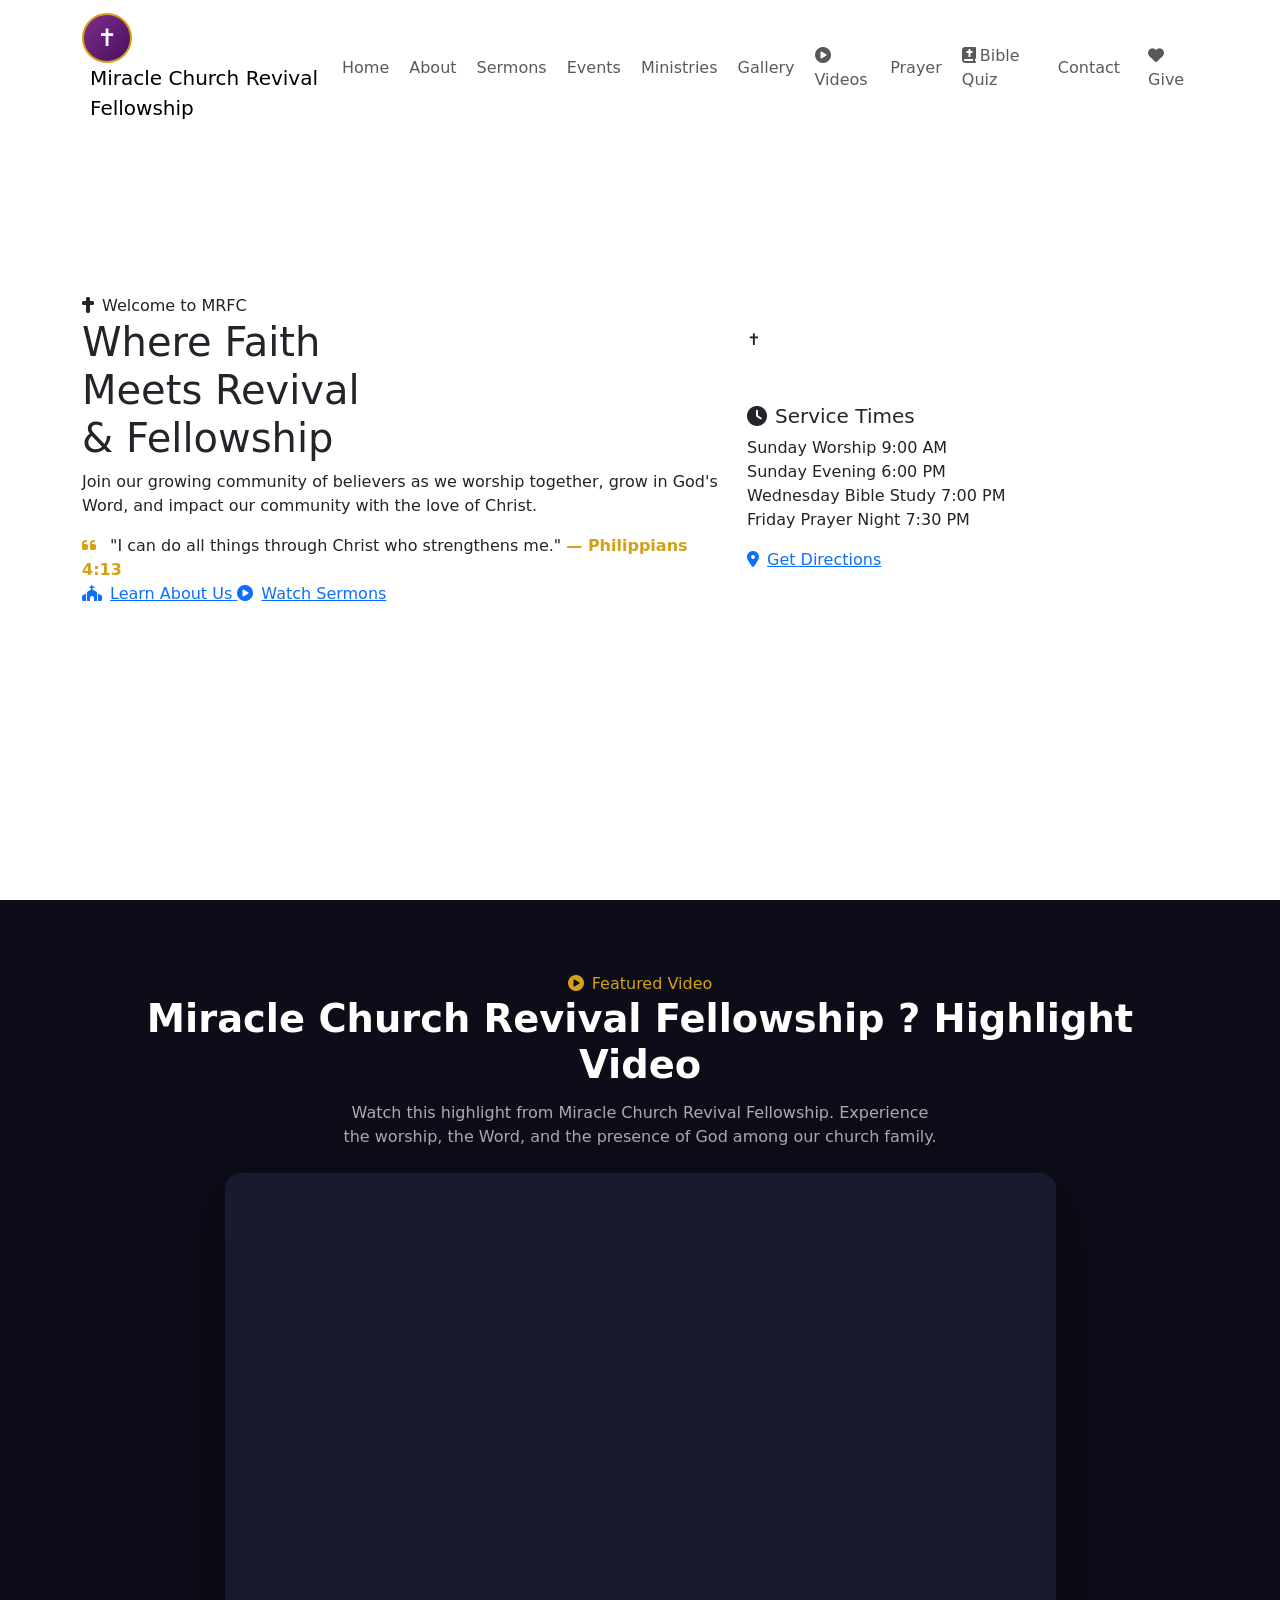
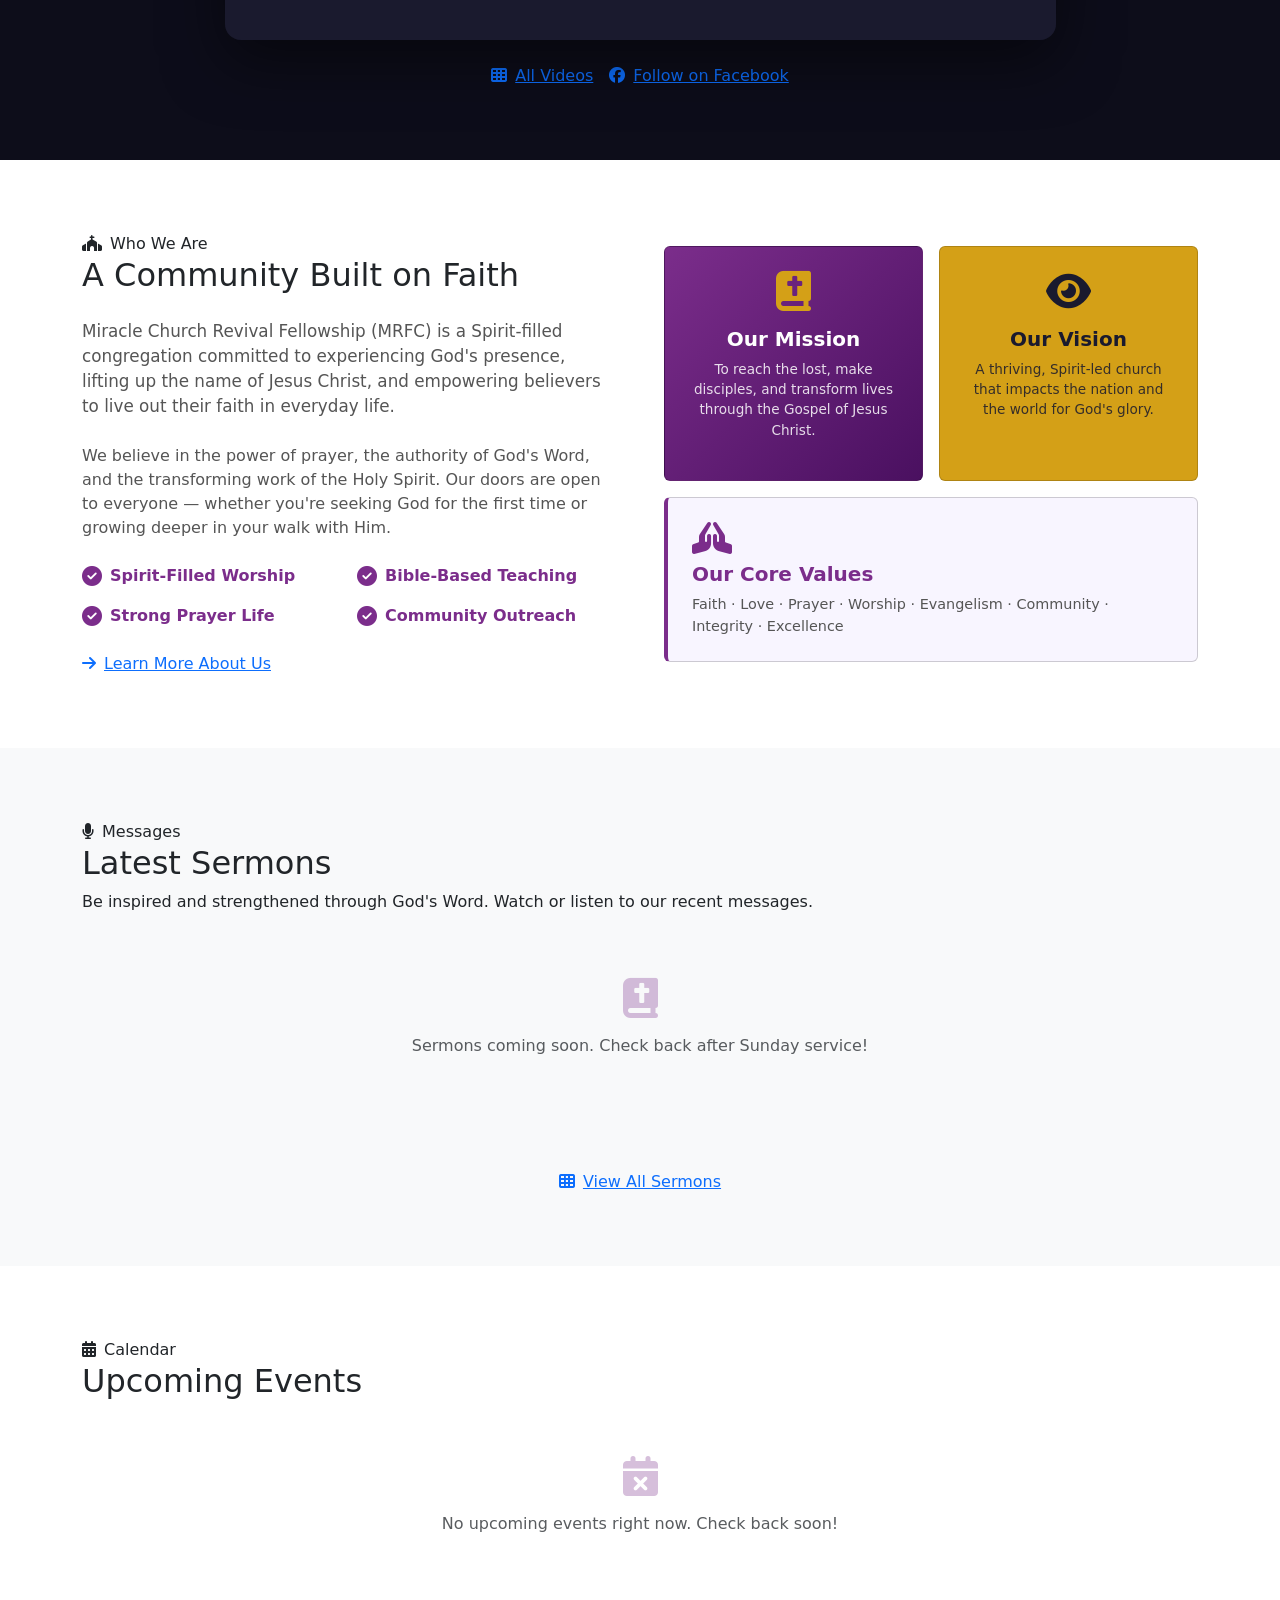
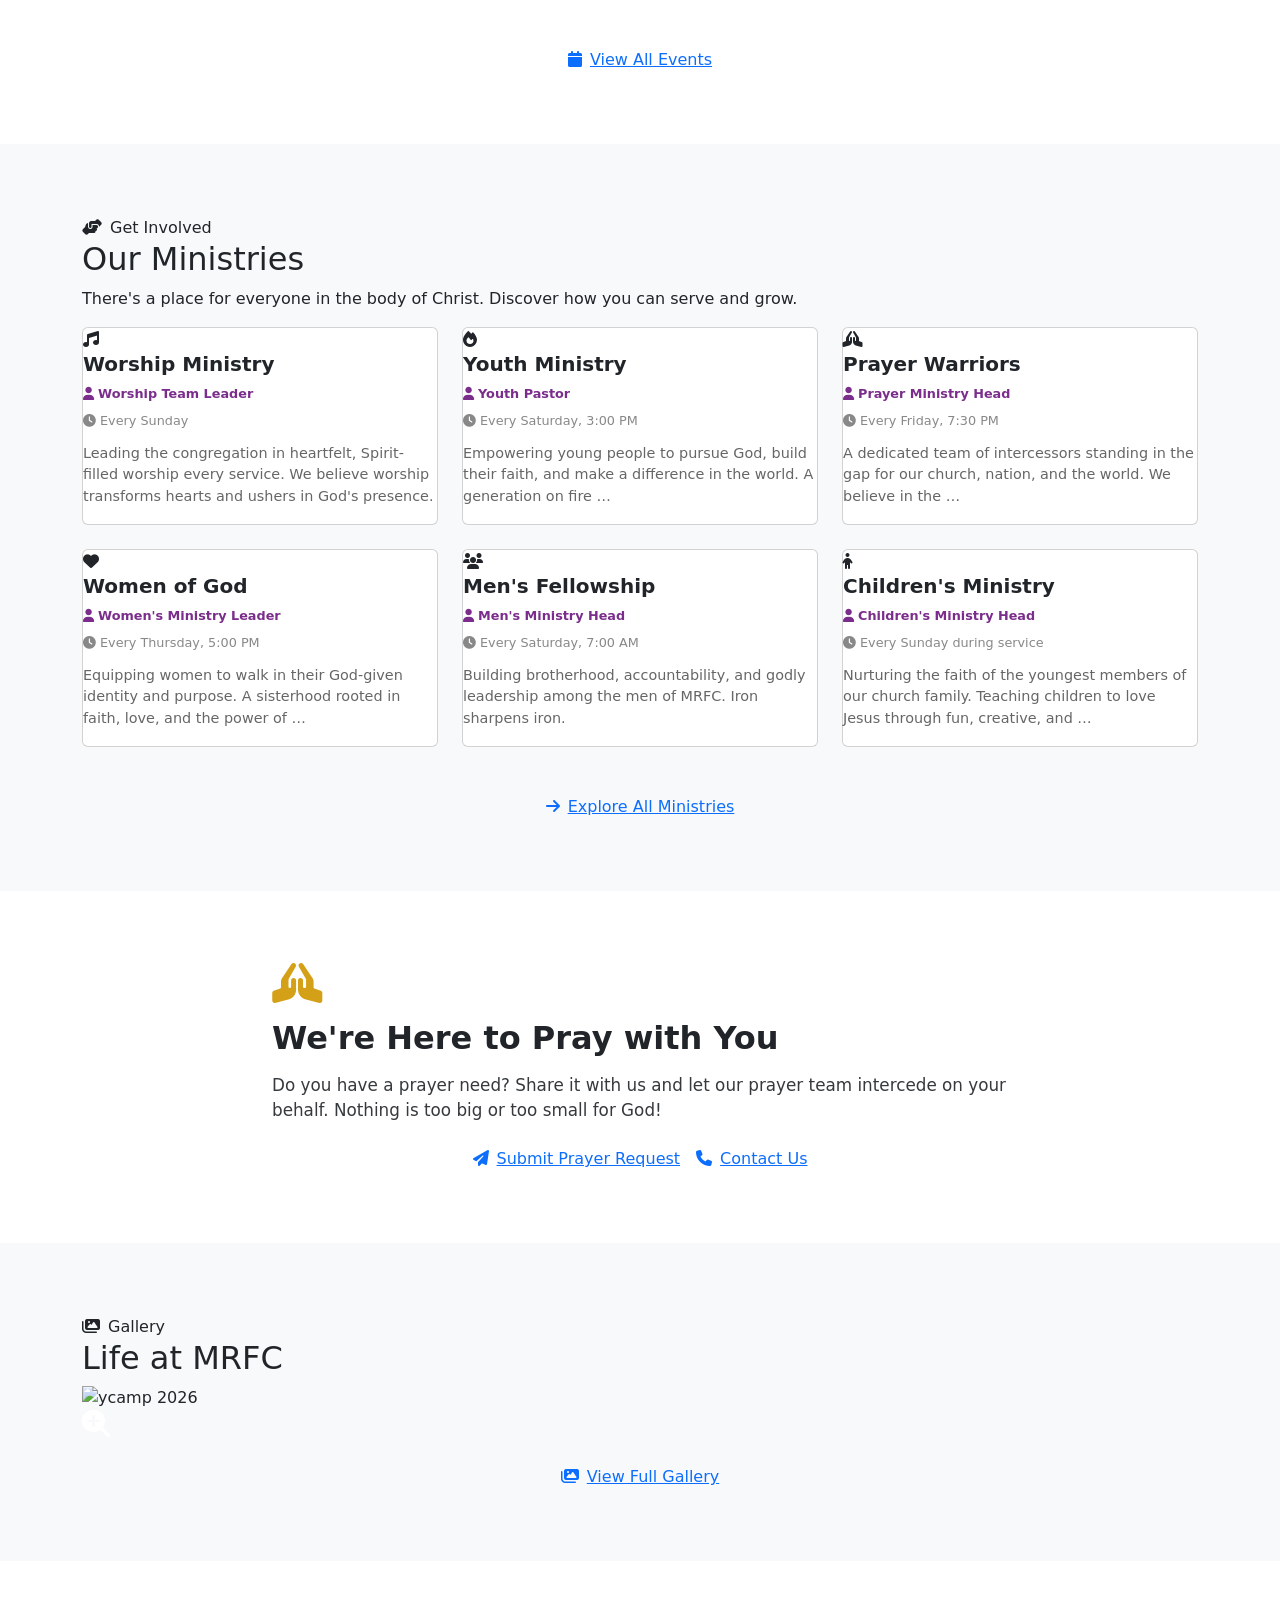
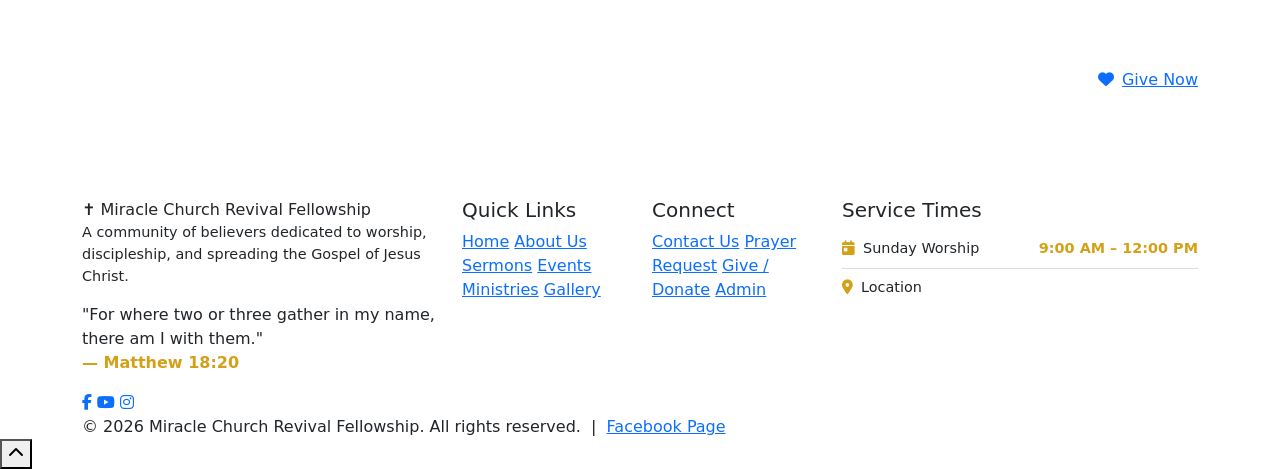
==== index.html @ a83b9168 "Add files via upload" ====
<!DOCTYPE html>
<html lang="en">
<head>
  <meta charset="UTF-8">
  <meta name="viewport" content="width=device-width, initial-scale=1.0">
  <meta name="description" content="Miracle Church Revival Fellowship - A place of worship, community, and spiritual growth. Join us every Sunday!">
  <meta property="og:title" content="Miracle Church Revival Fellowship">
  <meta property="og:description" content="A place of worship, community, and spiritual growth.">
  <meta property="og:type" content="website">
  <title>Home | Miracle Church Revival Fellowship</title>

  <!-- Bootstrap 5 -->
  <link href="https://cdn.jsdelivr.net/npm/bootstrap@5.3.2/dist/css/bootstrap.min.css" rel="stylesheet">
  <!-- Font Awesome -->
  <link href="https://cdnjs.cloudflare.com/ajax/libs/font-awesome/6.5.0/css/all.min.css" rel="stylesheet">
  <!-- Google Fonts -->
  <link href="https://fonts.googleapis.com/css2?family=Playfair+Display:wght@700;800&family=Inter:wght@400;500;600;700;800&display=swap" rel="stylesheet">
  <!-- Custom CSS -->
  <link rel="stylesheet" href="static/css/style.css">
  
</head>
<body>

<!-- ===== NAVBAR ===== -->
<nav class="navbar navbar-expand-lg fixed-top" aria-label="Main navigation">
  <div class="container">
    <a class="navbar-brand" href="index.html">
      <div style="width:50px;height:50px;border-radius:50%;background:linear-gradient(135deg,#7B2D8B,#4a1060);display:flex;align-items:center;justify-content:center;border:2px solid #D4A017;font-size:1.5rem;color:#fff;">✝</div>
      <div class="brand-text ms-2">
        <div class="church-name">Miracle Church Revival</div>
        <div class="church-sub">Fellowship</div>
      </div>
    </a>

    <button class="navbar-toggler border-0" type="button" data-bs-toggle="collapse" data-bs-target="#navbarNav" aria-controls="navbarNav" aria-expanded="false" aria-label="Toggle navigation">
      <i class="fas fa-bars text-white fs-5"></i>
    </button>

    <div class="collapse navbar-collapse" id="navbarNav">
      <ul class="navbar-nav ms-auto align-items-lg-center gap-lg-1">
        <li class="nav-item"><a class="nav-link" href="index.html">Home</a></li>
        <li class="nav-item"><a class="nav-link" href="about.html">About</a></li>
        <li class="nav-item"><a class="nav-link" href="sermons.html">Sermons</a></li>
        <li class="nav-item"><a class="nav-link" href="events.html">Events</a></li>
        <li class="nav-item"><a class="nav-link" href="ministries.html">Ministries</a></li>
        <li class="nav-item"><a class="nav-link" href="gallery.html">Gallery</a></li>
        <li class="nav-item"><a class="nav-link" href="videos.html"><i class="fas fa-play-circle me-1"></i>Videos</a></li>
        <li class="nav-item"><a class="nav-link" href="prayer-request.html">Prayer</a></li>
        <li class="nav-item"><a class="nav-link" href="quiz.html"><i class="fas fa-bible me-1"></i>Bible Quiz</a></li>
        <li class="nav-item"><a class="nav-link" href="contact.html">Contact</a></li>
        <li class="nav-item ms-lg-2"><a class="nav-link nav-give-btn" href="give.html"><i class="fas fa-heart me-1"></i>Give</a></li>
      </ul>
    </div>
  </div>
</nav>

<!-- ===== MESSAGES ===== -->


<!-- ===== MAIN CONTENT ===== -->
<main>
  

<!-- ===== ANNOUNCEMENTS BANNER ===== -->


<!-- ===== HERO ===== -->
<section class="hero-section" id="home">
  <div class="container">
    <div class="row align-items-center min-vh-100 py-5">
      <div class="col-lg-7 hero-content" data-aos="fade-right">
        <div class="hero-badge"><i class="fas fa-cross me-2"></i>Welcome to MRFC</div>
        <h1 class="hero-title">
          Where Faith<br>
          Meets <span>Revival</span><br>
          & Fellowship
        </h1>
        <p class="hero-subtitle">
          Join our growing community of believers as we worship together, grow in God's Word, and impact our community with the love of Christ.
        </p>
        <div class="hero-verse">
          <i class="fas fa-quote-left me-2" style="color:#D4A017;"></i>
          "I can do all things through Christ who strengthens me."
          <strong style="color:#D4A017;"> — Philippians 4:13</strong>
        </div>
        <div class="hero-buttons">
          <a href="about.html" class="btn-hero-primary">
            <i class="fas fa-church me-2"></i>Learn About Us
          </a>
          <a href="sermons.html" class="btn-hero-outline">
            <i class="fas fa-play-circle me-2"></i>Watch Sermons
          </a>
        </div>
      </div>
      <div class="col-lg-5 hero-image-wrapper mt-5 mt-lg-0">
        <div class="hero-card">
          <div class="hero-cross">✝</div>
          <h3 style="color:#fff;font-weight:700;margin-bottom:1.5rem;" class="h4">Join Us This Sunday</h3>
          <div class="service-times-widget">
            <h5><i class="fas fa-clock me-2"></i>Service Times</h5>
            
            <div class="service-item">
              <span class="day">Sunday Worship</span>
              <span class="time">9:00 AM</span>
            </div>
            <div class="service-item">
              <span class="day">Sunday Evening</span>
              <span class="time">6:00 PM</span>
            </div>
            <div class="service-item">
              <span class="day">Wednesday Bible Study</span>
              <span class="time">7:00 PM</span>
            </div>
            <div class="service-item">
              <span class="day">Friday Prayer Night</span>
              <span class="time">7:30 PM</span>
            </div>
            
          </div>
          <a href="contact.html" class="btn-hero-primary d-block mt-3">
            <i class="fas fa-map-marker-alt me-2"></i>Get Directions
          </a>
        </div>
      </div>
    </div>
  </div>
</section>


<!-- ===== HIGHLIGHT VIDEO ===== -->

<section class="py-5" style="background:#0d0d1a;">
  <div class="container py-4">
    <div class="text-center mb-4">
      <div class="section-label" style="color:#D4A017;"><i class="fas fa-play-circle me-2"></i>Featured Video</div>
      <h2 style="color:#fff;font-weight:800;font-size:clamp(1.6rem,4vw,2.4rem);">
        Miracle Church Revival Fellowship ? Highlight Video
      </h2>
      
      <p style="color:rgba(255,255,255,0.65);max-width:600px;margin:0.8rem auto 0;font-size:1rem;">
        Watch this highlight from Miracle Church Revival Fellowship. Experience the worship, the Word, and the presence of God among our church family.
      </p>
      
    </div>

    <div class="row justify-content-center">
      <div class="col-lg-9">
        <div style="position:relative;border-radius:16px;overflow:hidden;box-shadow:0 20px 60px rgba(0,0,0,0.5);">
          
          <div style="position:relative;padding-top:56.25%;background:#1a1a2e;">
            <iframe
              src="https://www.facebook.com/plugins/video.php?href=https%3A%2F%2Fwww.facebook.com%2Freel%2F1327017392859490&amp;show_text=false&amp;width=560&amp;autoplay=false"
              style="position:absolute;top:0;left:0;width:100%;height:100%;border:none;"
              allowfullscreen allow="autoplay; clipboard-write; encrypted-media; picture-in-picture; web-share">
            </iframe>
          </div>
          
        </div>

        <div class="d-flex justify-content-center gap-3 mt-4 flex-wrap">
          <a href="videos.html" class="btn-hero-outline" style="border-color:rgba(255,255,255,0.4);">
            <i class="fas fa-th me-2"></i>All Videos
          </a>
          <a href="https://www.facebook.com/miraclerevival.fellowshipchurch" target="_blank" rel="noopener"
             class="btn-hero-primary">
            <i class="fab fa-facebook me-2"></i>Follow on Facebook
          </a>
        </div>
      </div>
    </div>
  </div>
</section>


<!-- ===== ABOUT SECTION ===== -->
<section class="py-6 py-5 bg-white">
  <div class="container py-4">
    <div class="row align-items-center g-5">
      <div class="col-lg-6">
        <div class="section-label"><i class="fas fa-church me-2"></i>Who We Are</div>
        <h2 class="section-title">A Community <span>Built on Faith</span></h2>
        <div class="section-divider" style="margin:0 0 1.5rem;"></div>
        <p class="mb-4" style="color:#555;font-size:1.05rem;">
          Miracle Church Revival Fellowship (MRFC) is a Spirit-filled congregation committed to experiencing God's presence, lifting up the name of Jesus Christ, and empowering believers to live out their faith in everyday life.
        </p>
        <p class="mb-4" style="color:#555;">
          We believe in the power of prayer, the authority of God's Word, and the transforming work of the Holy Spirit. Our doors are open to everyone — whether you're seeking God for the first time or growing deeper in your walk with Him.
        </p>
        <div class="row g-3 mb-4">
          <div class="col-6">
            <div class="d-flex align-items-center gap-2" style="color:#7B2D8B;font-weight:600;">
              <i class="fas fa-check-circle fs-5"></i><span>Spirit-Filled Worship</span>
            </div>
          </div>
          <div class="col-6">
            <div class="d-flex align-items-center gap-2" style="color:#7B2D8B;font-weight:600;">
              <i class="fas fa-check-circle fs-5"></i><span>Bible-Based Teaching</span>
            </div>
          </div>
          <div class="col-6">
            <div class="d-flex align-items-center gap-2" style="color:#7B2D8B;font-weight:600;">
              <i class="fas fa-check-circle fs-5"></i><span>Strong Prayer Life</span>
            </div>
          </div>
          <div class="col-6">
            <div class="d-flex align-items-center gap-2" style="color:#7B2D8B;font-weight:600;">
              <i class="fas fa-check-circle fs-5"></i><span>Community Outreach</span>
            </div>
          </div>
        </div>
        <a href="about.html" class="btn-primary-custom">
          <i class="fas fa-arrow-right me-2"></i>Learn More About Us
        </a>
      </div>
      <div class="col-lg-6">
        <div class="row g-3">
          <div class="col-6">
            <div class="card text-center p-4 h-100" style="background:linear-gradient(135deg,#7B2D8B,#4a1060);color:#fff;">
              <i class="fas fa-bible fs-1 mb-3" style="color:#D4A017;"></i>
              <h3 class="fw-bold h5">Our Mission</h3>
              <p style="font-size:0.85rem;opacity:0.85;">To reach the lost, make disciples, and transform lives through the Gospel of Jesus Christ.</p>
            </div>
          </div>
          <div class="col-6">
            <div class="card text-center p-4 h-100" style="background:#D4A017;color:#1a1a2e;">
              <i class="fas fa-eye fs-1 mb-3"></i>
              <h3 class="fw-bold h5">Our Vision</h3>
              <p style="font-size:0.85rem;opacity:0.85;">A thriving, Spirit-led church that impacts the nation and the world for God's glory.</p>
            </div>
          </div>
          <div class="col-12">
            <div class="card p-4" style="background:#f8f5ff;border-left:4px solid #7B2D8B;">
              <i class="fas fa-hands-praying fs-2 mb-2" style="color:#7B2D8B;"></i>
              <h3 class="fw-bold h5" style="color:#7B2D8B;">Our Core Values</h3>
              <p style="color:#555;font-size:0.9rem;margin:0;">Faith · Love · Prayer · Worship · Evangelism · Community · Integrity · Excellence</p>
            </div>
          </div>
        </div>
      </div>
    </div>
  </div>
</section>

<!-- ===== LATEST SERMONS ===== -->
<section class="py-5 bg-light">
  <div class="container py-4">
    <div class="section-header">
      <div class="section-label"><i class="fas fa-microphone me-2"></i>Messages</div>
      <h2 class="section-title">Latest <span>Sermons</span></h2>
      <div class="section-divider"></div>
      <p class="section-subtitle">Be inspired and strengthened through God's Word. Watch or listen to our recent messages.</p>
    </div>
    <div class="row g-4">
      
      <div class="col-12 text-center py-5">
        <i class="fas fa-bible fs-1 mb-3" style="color:#7B2D8B;opacity:0.3;"></i>
        <p class="text-muted">Sermons coming soon. Check back after Sunday service!</p>
      </div>
      
    </div>
    <div class="text-center mt-5">
      <a href="sermons.html" class="btn-outline-primary-custom">
        <i class="fas fa-th me-2"></i>View All Sermons
      </a>
    </div>
  </div>
</section>

<!-- ===== UPCOMING EVENTS ===== -->
<section class="py-5 bg-white">
  <div class="container py-4">
    <div class="section-header">
      <div class="section-label"><i class="fas fa-calendar-alt me-2"></i>Calendar</div>
      <h2 class="section-title">Upcoming <span>Events</span></h2>
      <div class="section-divider"></div>
    </div>
    <div class="row g-4">
      
      <div class="col-12 text-center py-5">
        <i class="fas fa-calendar-times fs-1 mb-3" style="color:#7B2D8B;opacity:0.3;"></i>
        <p class="text-muted">No upcoming events right now. Check back soon!</p>
      </div>
      
    </div>
    <div class="text-center mt-5">
      <a href="events.html" class="btn-outline-primary-custom">
        <i class="fas fa-calendar me-2"></i>View All Events
      </a>
    </div>
  </div>
</section>

<!-- ===== MINISTRIES ===== -->
<section class="py-5 bg-light">
  <div class="container py-4">
    <div class="section-header">
      <div class="section-label"><i class="fas fa-hands-helping me-2"></i>Get Involved</div>
      <h2 class="section-title">Our <span>Ministries</span></h2>
      <div class="section-divider"></div>
      <p class="section-subtitle">There's a place for everyone in the body of Christ. Discover how you can serve and grow.</p>
    </div>
    <div class="row g-4">
      
        
        <div class="col-lg-4 col-md-6">
          <div class="card ministry-card h-100">
            <div class="ministry-icon">
              
              <i class="fas fa-music"></i>
              
            </div>
            <h5 class="fw-bold mb-2">Worship Ministry</h5>
            
            <p style="font-size:0.8rem;color:#7B2D8B;font-weight:600;margin-bottom:0.5rem;">
              <i class="fas fa-user me-1"></i>Worship Team Leader
            </p>
            
            
            <p style="font-size:0.8rem;color:#888;margin-bottom:0.8rem;">
              <i class="fas fa-clock me-1"></i>Every Sunday
            </p>
            
            <p style="font-size:0.9rem;color:#666;">Leading the congregation in heartfelt, Spirit-filled worship every service. We believe worship transforms hearts and ushers in God&#x27;s presence.</p>
          </div>
        </div>
        
        <div class="col-lg-4 col-md-6">
          <div class="card ministry-card h-100">
            <div class="ministry-icon">
              
              <i class="fas fa-fire"></i>
              
            </div>
            <h5 class="fw-bold mb-2">Youth Ministry</h5>
            
            <p style="font-size:0.8rem;color:#7B2D8B;font-weight:600;margin-bottom:0.5rem;">
              <i class="fas fa-user me-1"></i>Youth Pastor
            </p>
            
            
            <p style="font-size:0.8rem;color:#888;margin-bottom:0.8rem;">
              <i class="fas fa-clock me-1"></i>Every Saturday, 3:00 PM
            </p>
            
            <p style="font-size:0.9rem;color:#666;">Empowering young people to pursue God, build their faith, and make a difference in the world. A generation on fire …</p>
          </div>
        </div>
        
        <div class="col-lg-4 col-md-6">
          <div class="card ministry-card h-100">
            <div class="ministry-icon">
              
              <i class="fas fa-hands-praying"></i>
              
            </div>
            <h5 class="fw-bold mb-2">Prayer Warriors</h5>
            
            <p style="font-size:0.8rem;color:#7B2D8B;font-weight:600;margin-bottom:0.5rem;">
              <i class="fas fa-user me-1"></i>Prayer Ministry Head
            </p>
            
            
            <p style="font-size:0.8rem;color:#888;margin-bottom:0.8rem;">
              <i class="fas fa-clock me-1"></i>Every Friday, 7:30 PM
            </p>
            
            <p style="font-size:0.9rem;color:#666;">A dedicated team of intercessors standing in the gap for our church, nation, and the world. We believe in the …</p>
          </div>
        </div>
        
        <div class="col-lg-4 col-md-6">
          <div class="card ministry-card h-100">
            <div class="ministry-icon">
              
              <i class="fas fa-heart"></i>
              
            </div>
            <h5 class="fw-bold mb-2">Women of God</h5>
            
            <p style="font-size:0.8rem;color:#7B2D8B;font-weight:600;margin-bottom:0.5rem;">
              <i class="fas fa-user me-1"></i>Women&#x27;s Ministry Leader
            </p>
            
            
            <p style="font-size:0.8rem;color:#888;margin-bottom:0.8rem;">
              <i class="fas fa-clock me-1"></i>Every Thursday, 5:00 PM
            </p>
            
            <p style="font-size:0.9rem;color:#666;">Equipping women to walk in their God-given identity and purpose. A sisterhood rooted in faith, love, and the power of …</p>
          </div>
        </div>
        
        <div class="col-lg-4 col-md-6">
          <div class="card ministry-card h-100">
            <div class="ministry-icon">
              
              <i class="fas fa-users"></i>
              
            </div>
            <h5 class="fw-bold mb-2">Men&#x27;s Fellowship</h5>
            
            <p style="font-size:0.8rem;color:#7B2D8B;font-weight:600;margin-bottom:0.5rem;">
              <i class="fas fa-user me-1"></i>Men&#x27;s Ministry Head
            </p>
            
            
            <p style="font-size:0.8rem;color:#888;margin-bottom:0.8rem;">
              <i class="fas fa-clock me-1"></i>Every Saturday, 7:00 AM
            </p>
            
            <p style="font-size:0.9rem;color:#666;">Building brotherhood, accountability, and godly leadership among the men of MRFC. Iron sharpens iron.</p>
          </div>
        </div>
        
        <div class="col-lg-4 col-md-6">
          <div class="card ministry-card h-100">
            <div class="ministry-icon">
              
              <i class="fas fa-child"></i>
              
            </div>
            <h5 class="fw-bold mb-2">Children&#x27;s Ministry</h5>
            
            <p style="font-size:0.8rem;color:#7B2D8B;font-weight:600;margin-bottom:0.5rem;">
              <i class="fas fa-user me-1"></i>Children&#x27;s Ministry Head
            </p>
            
            
            <p style="font-size:0.8rem;color:#888;margin-bottom:0.8rem;">
              <i class="fas fa-clock me-1"></i>Every Sunday during service
            </p>
            
            <p style="font-size:0.9rem;color:#666;">Nurturing the faith of the youngest members of our church family. Teaching children to love Jesus through fun, creative, and …</p>
          </div>
        </div>
        
      
    </div>
    <div class="text-center mt-5">
      <a href="ministries.html" class="btn-primary-custom">
        <i class="fas fa-arrow-right me-2"></i>Explore All Ministries
      </a>
    </div>
  </div>
</section>

<!-- ===== PRAYER CALL ===== -->
<section class="py-5">
  <div class="container py-4">
    <div class="row justify-content-center">
      <div class="col-lg-8">
        <div class="prayer-bg">
          <i class="fas fa-hands-praying fs-1 mb-3" style="color:#D4A017;"></i>
          <h2 class="fw-bold mb-3" style="font-size:2rem;">We're Here to Pray with You</h2>
          <p class="mb-4" style="font-size:1.05rem;opacity:0.9;">
            Do you have a prayer need? Share it with us and let our prayer team intercede on your behalf. Nothing is too big or too small for God!
          </p>
          <div class="d-flex flex-wrap justify-content-center gap-3">
            <a href="prayer-request.html" class="btn-hero-primary">
              <i class="fas fa-paper-plane me-2"></i>Submit Prayer Request
            </a>
            <a href="contact.html" class="btn-hero-outline">
              <i class="fas fa-phone me-2"></i>Contact Us
            </a>
          </div>
        </div>
      </div>
    </div>
  </div>
</section>

<!-- ===== GALLERY PREVIEW ===== -->

<section class="py-5 bg-light">
  <div class="container py-4">
    <div class="section-header">
      <div class="section-label"><i class="fas fa-images me-2"></i>Gallery</div>
      <h2 class="section-title">Life at <span>MRFC</span></h2>
      <div class="section-divider"></div>
    </div>
    <div class="row g-3">
      
      <div class="col-lg-3 col-md-4 col-6">
        <div class="gallery-item">
          <img src="/media/gallery/663242284_1680157633426872_6048086604291492301_n.jpg" alt="ycamp 2026" loading="lazy">
          <div class="gallery-overlay">
            <i class="fas fa-search-plus fs-3 text-white"></i>
          </div>
        </div>
      </div>
      
    </div>
    <div class="text-center mt-4">
      <a href="gallery.html" class="btn-outline-primary-custom">
        <i class="fas fa-images me-2"></i>View Full Gallery
      </a>
    </div>
  </div>
</section>


<!-- ===== CTA GIVE ===== -->
<section class="py-5" style="background:var(--dark);">
  <div class="container py-4">
    <div class="row align-items-center">
      <div class="col-lg-8 text-white mb-4 mb-lg-0">
        <h2 class="fw-bold mb-2" style="font-size:1.8rem;">Support the Ministry</h2>
        <p style="color:rgba(255,255,255,0.7);font-size:1.05rem;margin:0;">
          Your generous giving helps us continue to spread the Gospel, run our ministries, and serve the community.
        </p>
      </div>
      <div class="col-lg-4 text-center text-lg-end">
        <a href="give.html" class="btn-hero-primary">
          <i class="fas fa-heart me-2"></i>Give Now
        </a>
      </div>
    </div>
  </div>
</section>


</main>

<!-- ===== FOOTER ===== -->
<footer>
  <div class="container">
    <div class="row g-4">
      <!-- Brand -->
      <div class="col-lg-4 col-md-6">
        <div class="footer-brand">✝ Miracle Church Revival Fellowship</div>
        <p style="font-size:0.9rem;margin-bottom:1rem;">A community of believers dedicated to worship, discipleship, and spreading the Gospel of Jesus Christ.</p>
        <div class="footer-verse">
          "For where two or three gather in my name, there am I with them."<br>
          <strong style="color:#D4A017;">— Matthew 18:20</strong>
        </div>
        <div class="social-links mt-3">
          <a href="https://www.facebook.com/miraclerevival.fellowshipchurch" target="_blank" rel="noopener" aria-label="Facebook"><i class="fab fa-facebook-f"></i></a>
          <a href="#" aria-label="YouTube"><i class="fab fa-youtube"></i></a>
          <a href="#" aria-label="Instagram"><i class="fab fa-instagram"></i></a>
        </div>
      </div>
      <!-- Quick Links -->
      <div class="col-lg-2 col-md-6">
        <h5>Quick Links</h5>
        <a href="index.html">Home</a>
        <a href="about.html">About Us</a>
        <a href="sermons.html">Sermons</a>
        <a href="events.html">Events</a>
        <a href="ministries.html">Ministries</a>
        <a href="gallery.html">Gallery</a>
      </div>
      <!-- Connect -->
      <div class="col-lg-2 col-md-6">
        <h5>Connect</h5>
        <a href="contact.html">Contact Us</a>
        <a href="prayer-request.html">Prayer Request</a>
        <a href="give.html">Give / Donate</a>
        <a href="#">Admin</a>
      </div>
      <!-- Service Times -->
      <div class="col-lg-4 col-md-6">
        <h5>Service Times</h5>
        <div style="font-size:0.9rem;">
          <div class="d-flex justify-content-between py-2 border-bottom border-secondary border-opacity-25">
            <span><i class="fas fa-calendar-day me-2" style="color:#D4A017;"></i>Sunday Worship</span>
            <span style="color:#D4A017;font-weight:600;">9:00 AM – 12:00 PM</span>
          </div>
          <div class="d-flex justify-content-between py-2">
            <span><i class="fas fa-map-marker-alt me-2" style="color:#D4A017;"></i>Location</span>
            <span style="color:rgba(255,255,255,0.7);">Surigao del Norte</span>
          </div>
        </div>
      </div>
    </div>
  </div>
  <div class="footer-bottom">
    <div class="container">
      &copy; 2026 Miracle Church Revival Fellowship. All rights reserved. &nbsp;|&nbsp;
      <a href="https://www.facebook.com/miraclerevival.fellowshipchurch" target="_blank" rel="noopener">Facebook Page</a>
    </div>
  </div>
</footer>

<!-- Back to Top -->
<button id="backToTop" aria-label="Back to top"><i class="fas fa-chevron-up"></i></button>

<!-- Gallery Modal -->
<div class="modal fade" id="galleryModal" tabindex="-1" aria-label="Gallery image">
  <div class="modal-dialog modal-lg modal-dialog-centered">
    <div class="modal-content bg-dark border-0">
      <div class="modal-header border-0">
        <button type="button" class="btn-close btn-close-white" data-bs-dismiss="modal" aria-label="Close"></button>
      </div>
      <div class="modal-body text-center p-0">
        <img src="" alt="Gallery" style="max-width:100%;max-height:80vh;object-fit:contain;">
      </div>
    </div>
  </div>
</div>

<!-- Bootstrap JS -->
<script src="https://cdn.jsdelivr.net/npm/bootstrap@5.3.2/dist/js/bootstrap.bundle.min.js"></script>
<!-- Custom JS -->
<script src="static/js/main.js"></script>

</body>
</html>
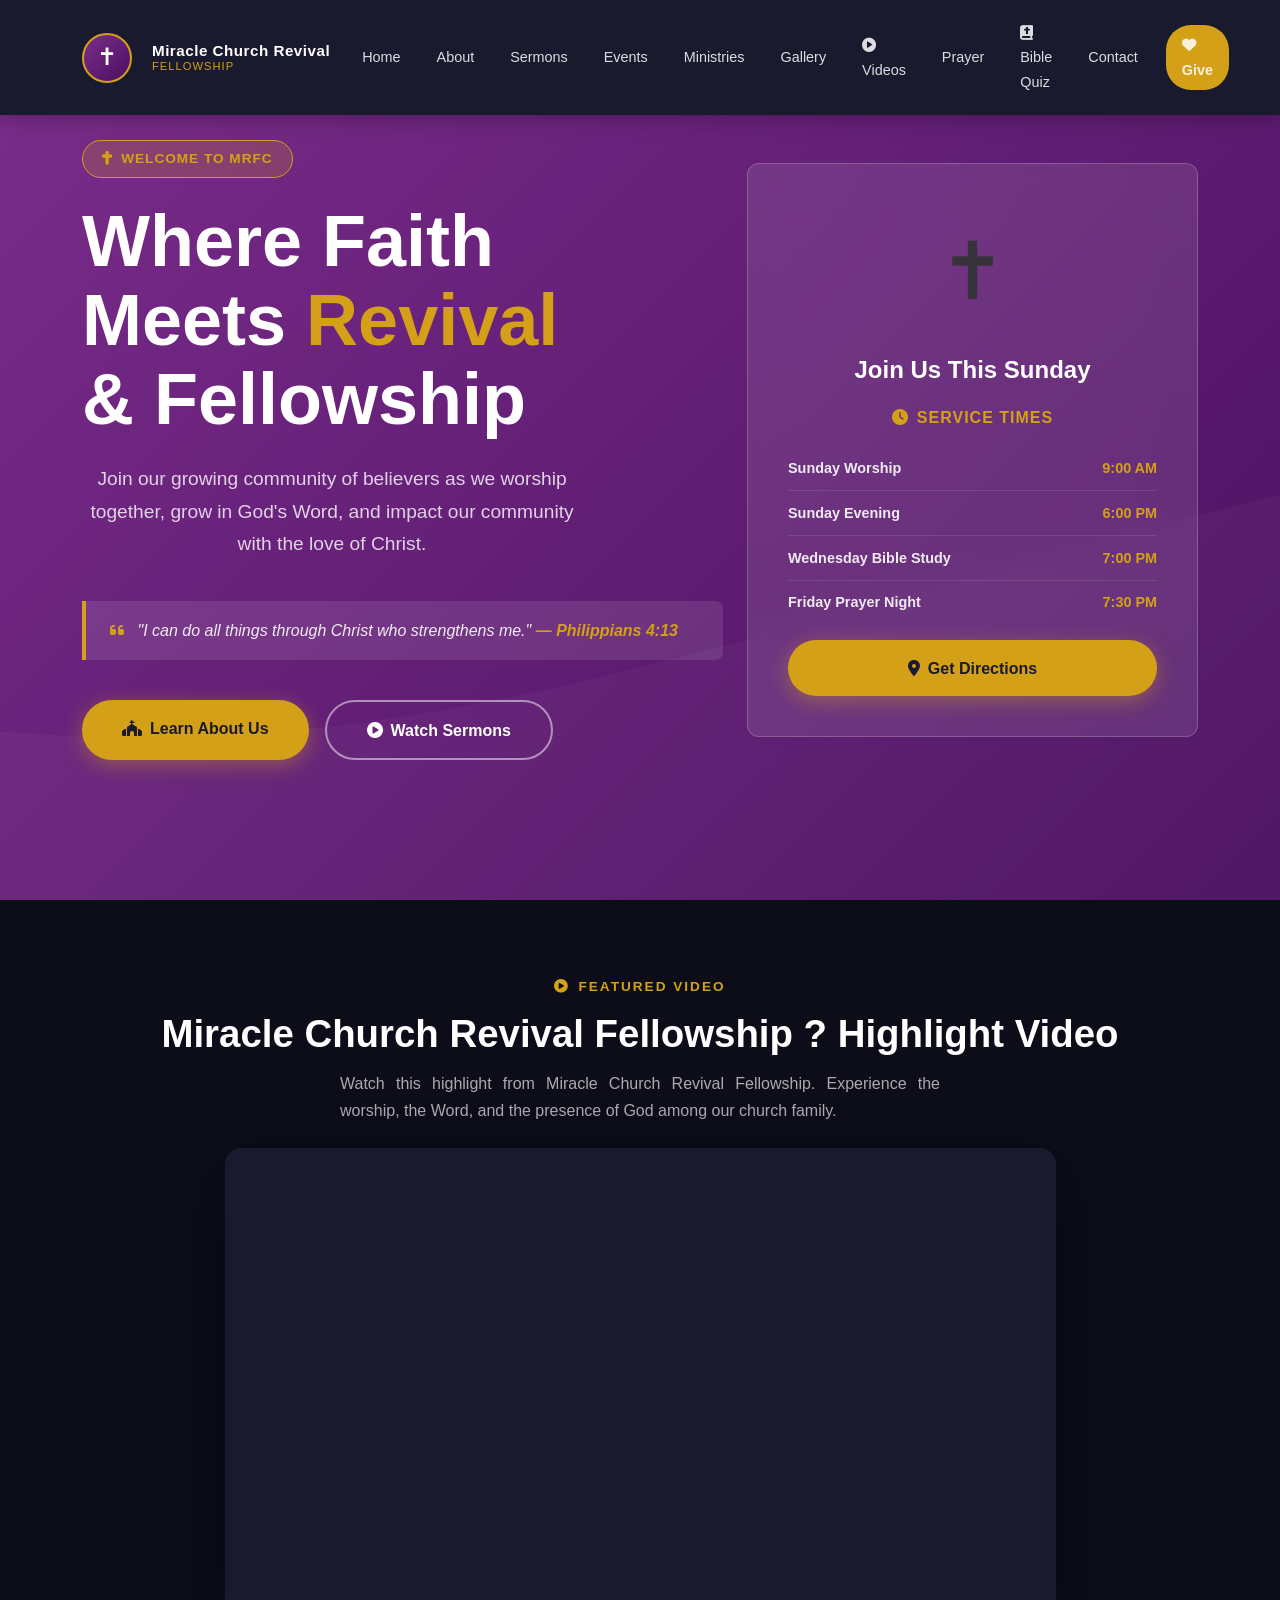
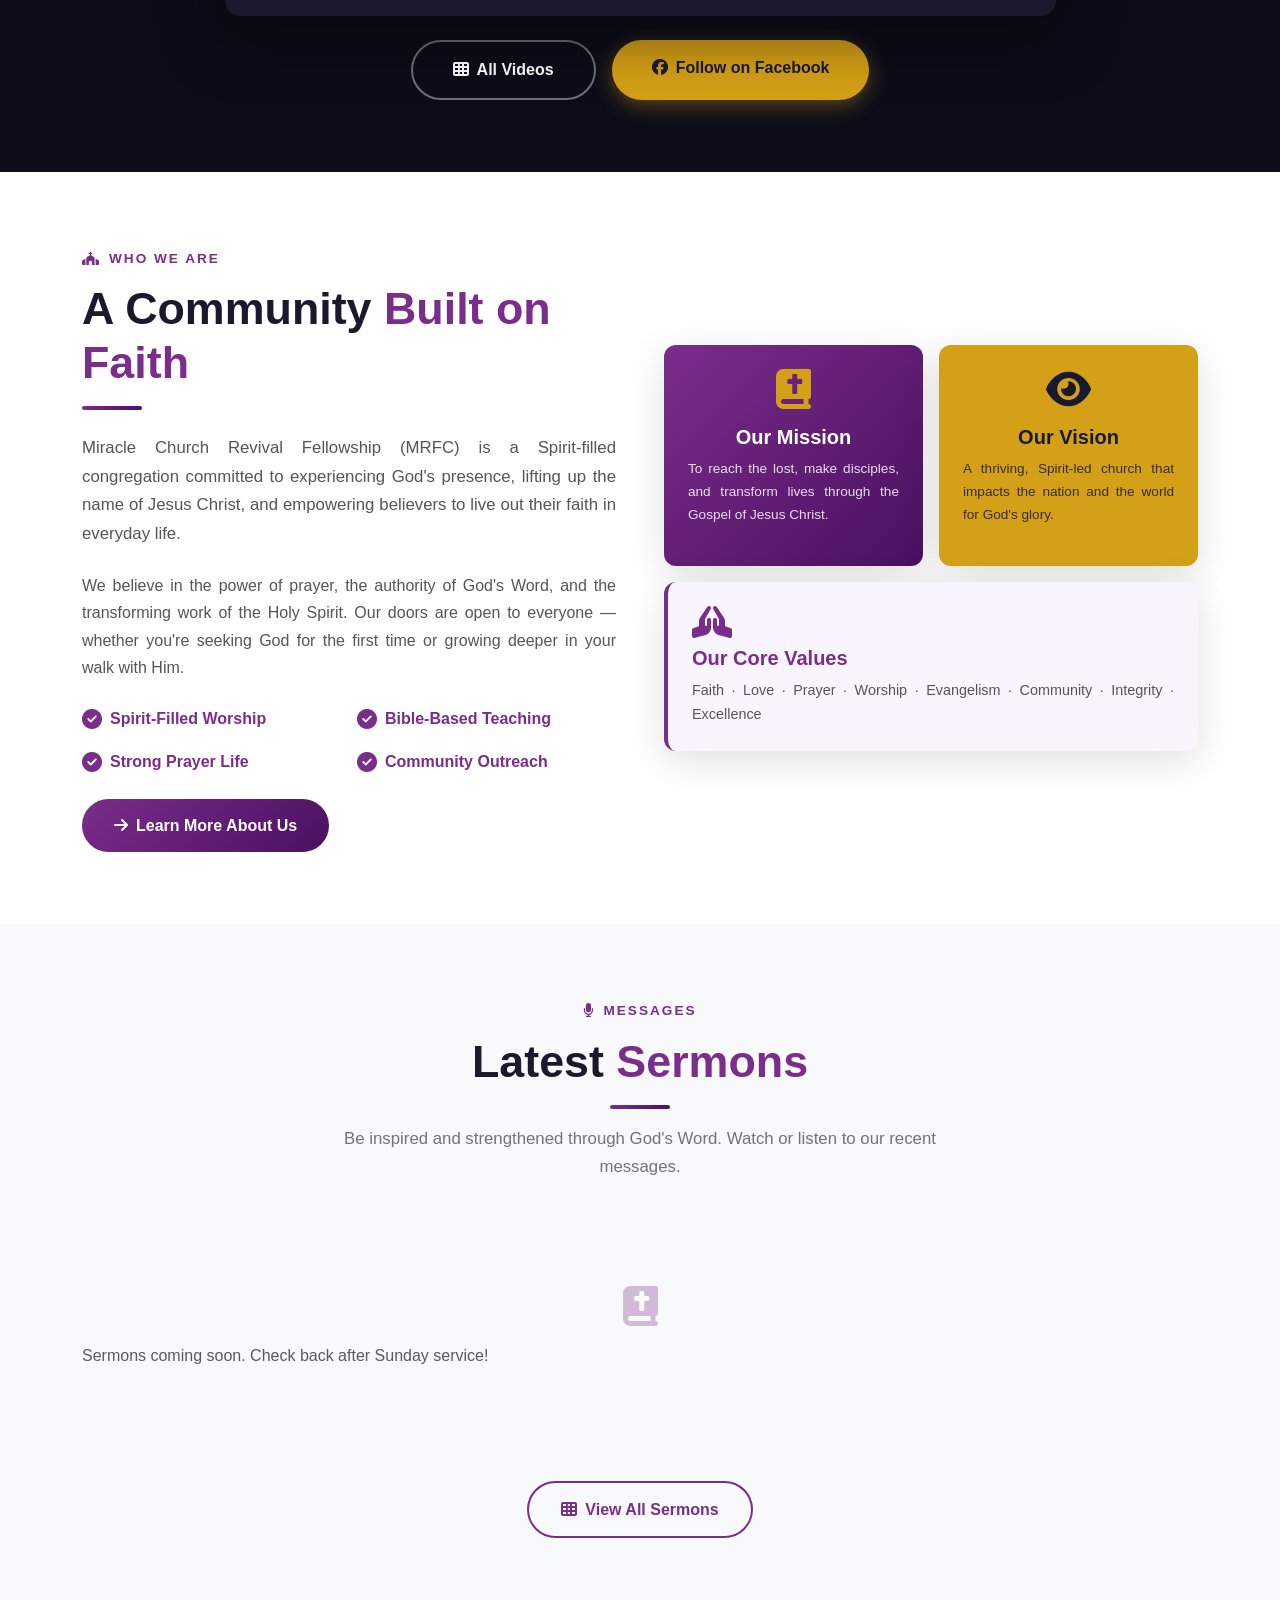
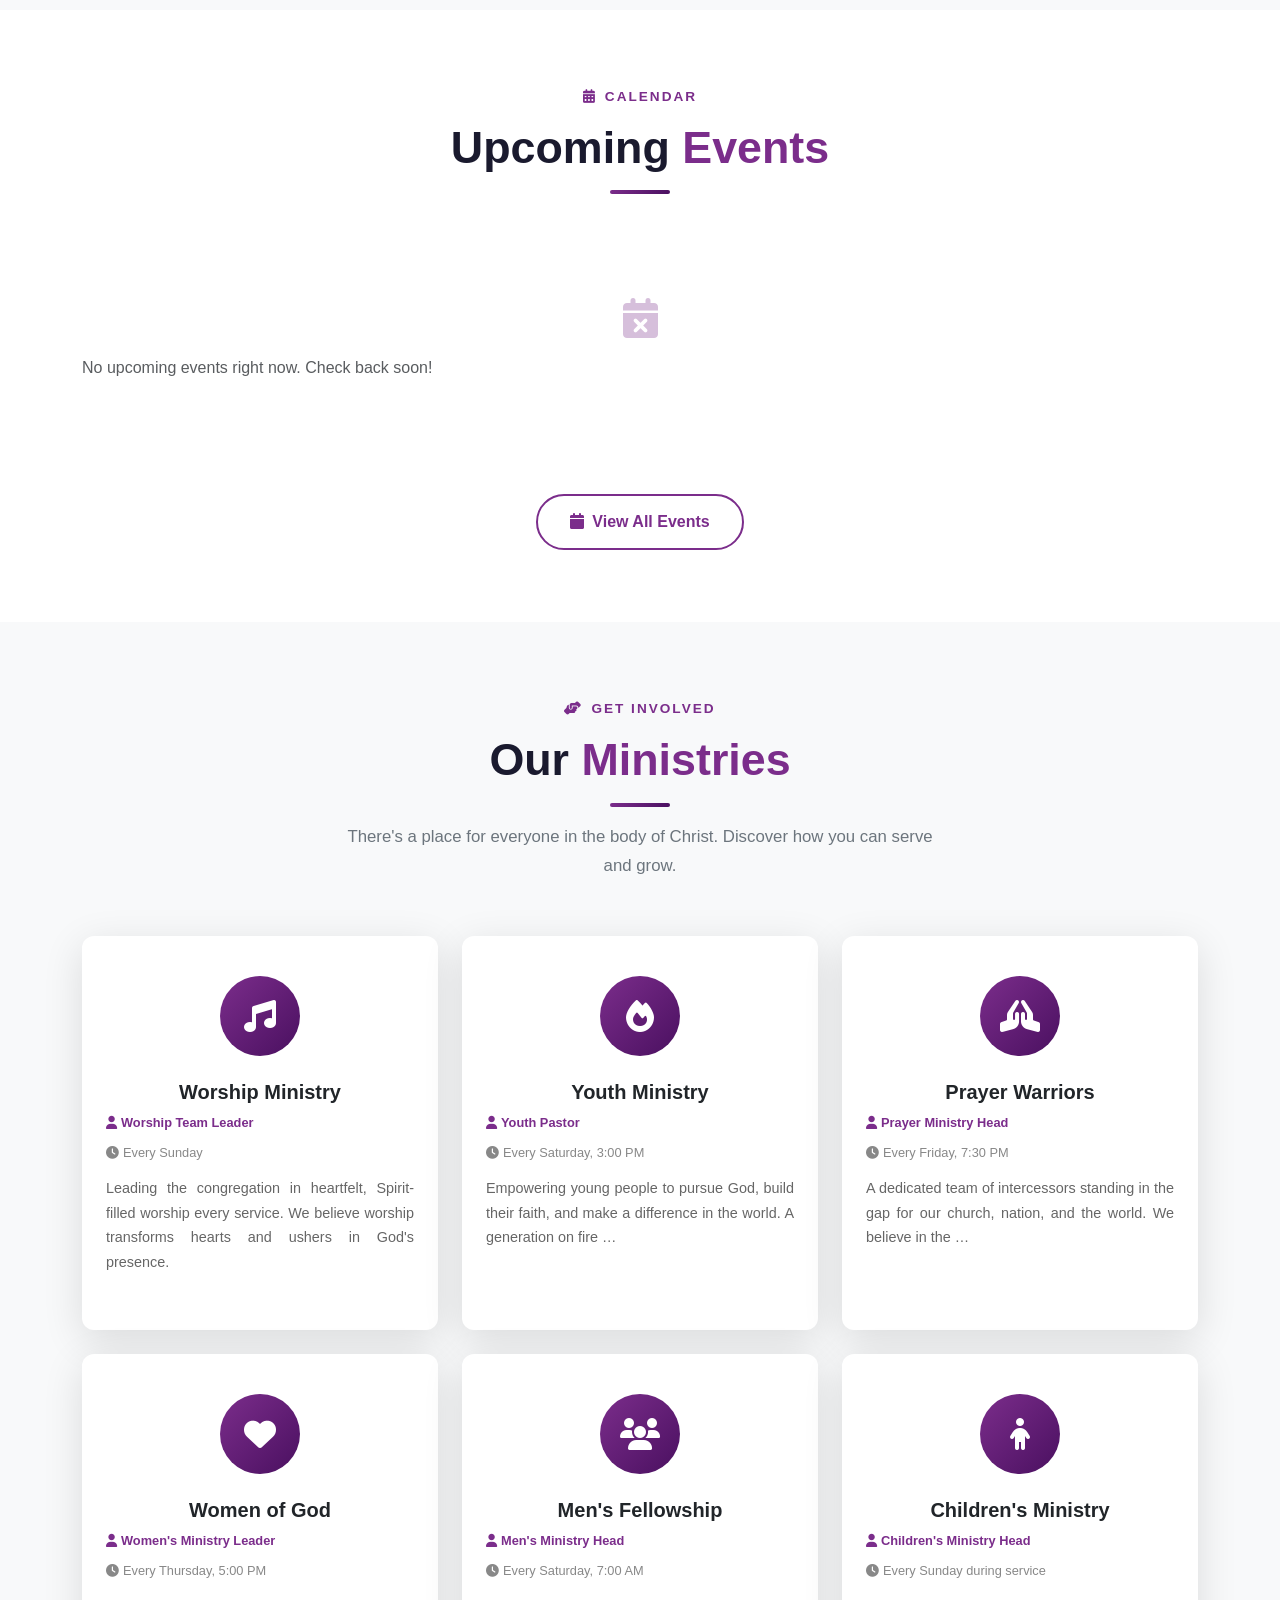
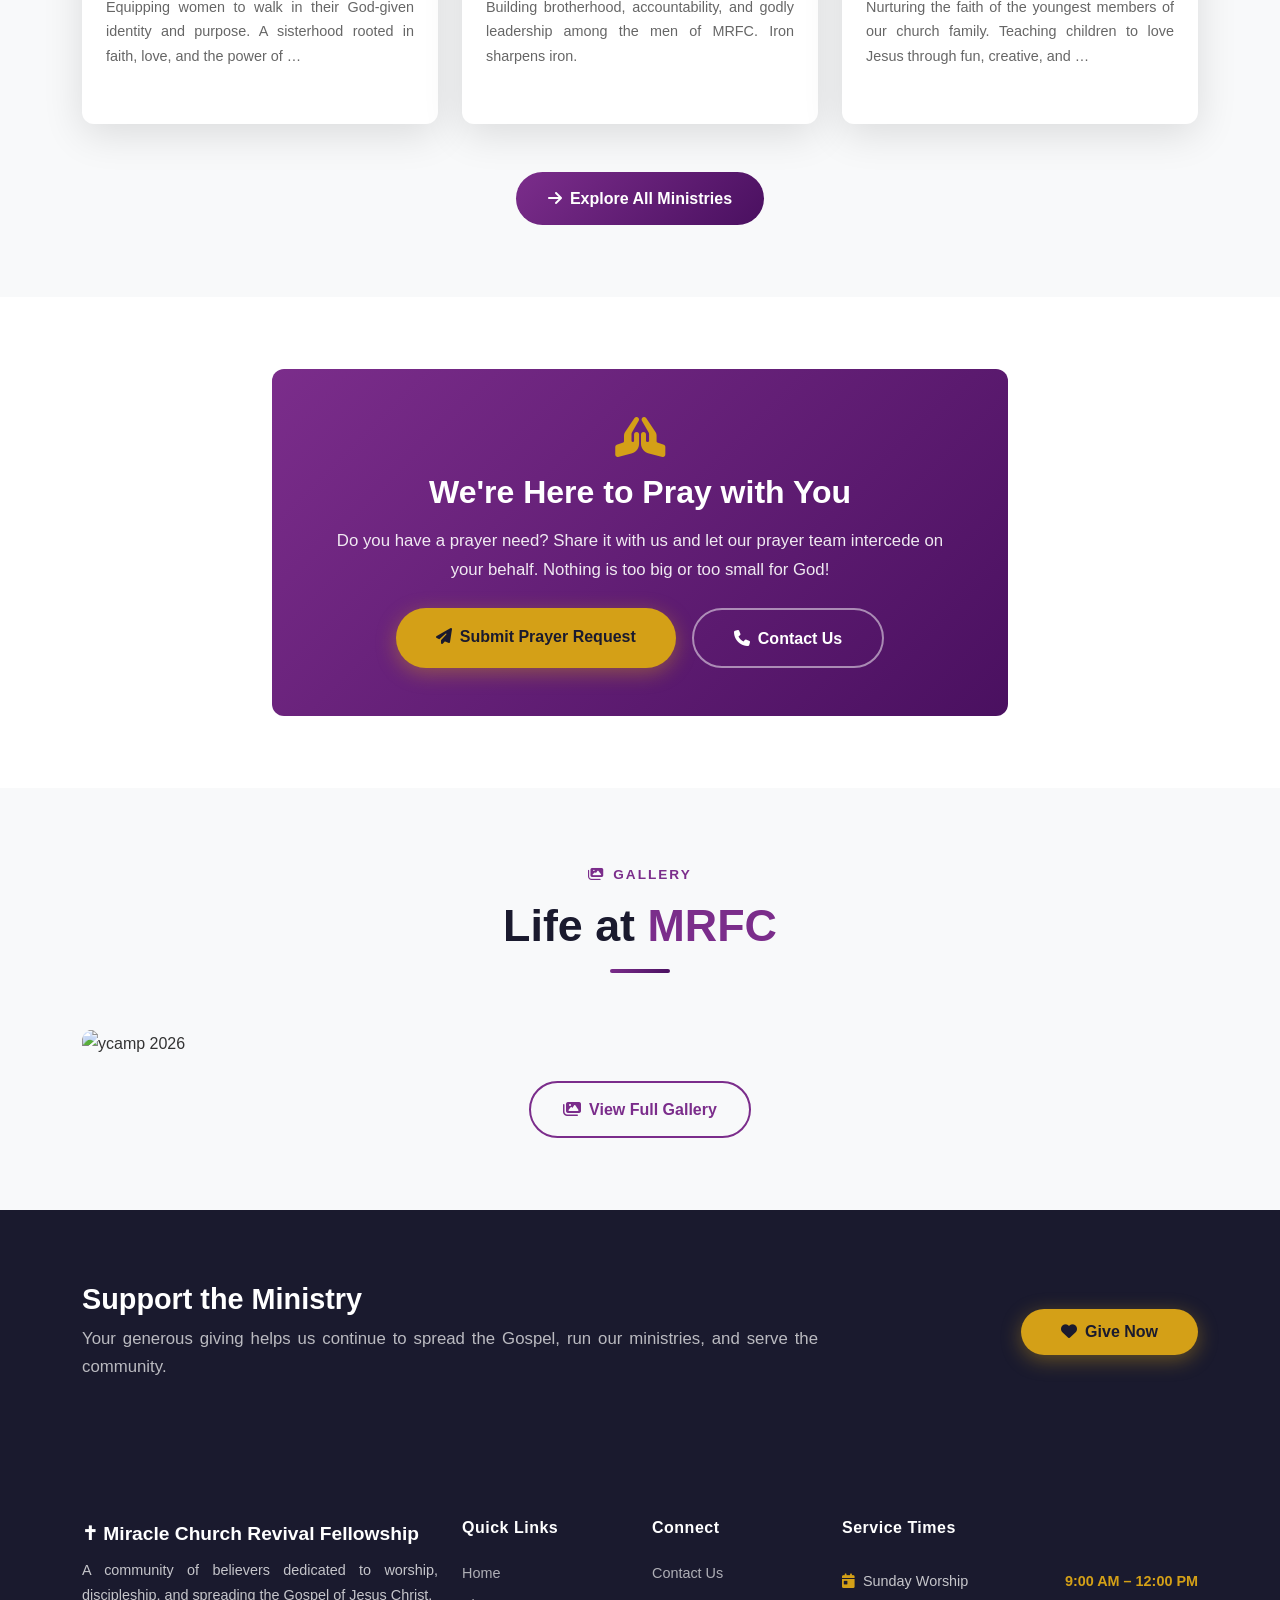
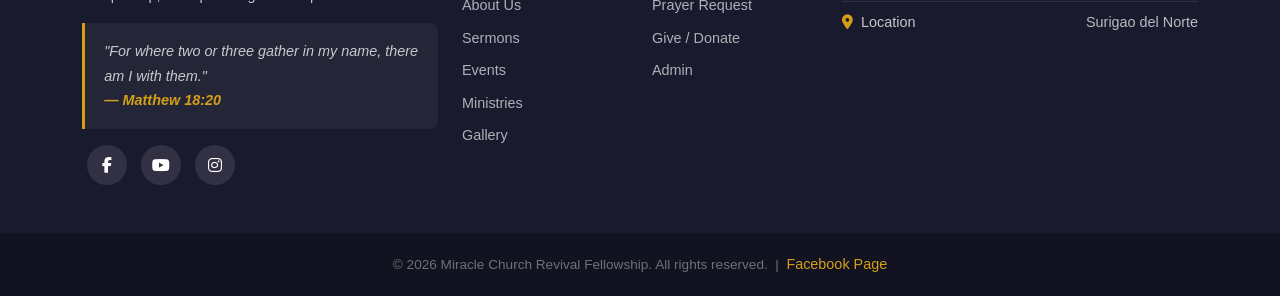
==== commit 8f6d4ec0: "Add files via upload" ====
--- a/index.html
+++ b/index.html
@@ -17,7 +17,924 @@
   <!-- Google Fonts -->
   <link href="https://fonts.googleapis.com/css2?family=Playfair+Display:wght@700;800&family=Inter:wght@400;500;600;700;800&display=swap" rel="stylesheet">
   <!-- Custom CSS -->
-  <link rel="stylesheet" href="static/css/style.css">
+  <style>
+/* ========================================
+   MRFC - Miracle Church Revival Fellowship
+   Main Stylesheet
+======================================== */
+
+:root {
+  --primary: #7B2D8B;
+  --primary-dark: #5a1f68;
+  --primary-light: #9c4aad;
+  --secondary: #D4A017;
+  --secondary-dark: #b88a12;
+  --dark: #1a1a2e;
+  --light: #f8f9fa;
+  --text-muted: #6c757d;
+  --white: #ffffff;
+  --gradient: linear-gradient(135deg, #7B2D8B 0%, #4a1060 100%);
+  --shadow: 0 10px 40px rgba(0,0,0,0.12);
+  --shadow-hover: 0 20px 60px rgba(0,0,0,0.2);
+  --radius: 12px;
+  --transition: all 0.3s ease;
+}
+
+* { box-sizing: border-box; margin: 0; padding: 0; }
+
+body {
+  font-family: 'Segoe UI', Tahoma, Geneva, Verdana, sans-serif;
+  color: #333;
+  line-height: 1.7;
+  overflow-x: hidden;
+}
+
+a { text-decoration: none; color: inherit; transition: var(--transition); }
+img { max-width: 100%; height: auto; }
+
+/* Justify all paragraph text for readability */
+p { text-align: justify; }
+
+/* Keep centered text in designated areas */
+.section-header p,
+.section-subtitle,
+.prayer-bg p,
+.hero-subtitle { text-align: center; }
+
+/* ---- Scrollbar ---- */
+::-webkit-scrollbar { width: 6px; }
+::-webkit-scrollbar-track { background: #f1f1f1; }
+::-webkit-scrollbar-thumb { background: var(--primary); border-radius: 3px; }
+
+/* ======== NAVBAR ======== */
+.navbar {
+  background: var(--dark) !important;
+  padding: 0.8rem 0;
+  transition: var(--transition);
+  box-shadow: 0 2px 20px rgba(0,0,0,0.3);
+}
+
+.navbar.scrolled {
+  background: var(--dark) !important;
+  padding: 0.5rem 0;
+  box-shadow: 0 4px 30px rgba(0,0,0,0.6) !important;
+  border-bottom: 2px solid var(--secondary);
+}
+
+.navbar-brand {
+  display: flex;
+  align-items: center;
+  gap: 12px;
+}
+
+.navbar-brand .brand-logo {
+  width: 50px;
+  height: 50px;
+  border-radius: 50%;
+  border: 2px solid var(--secondary);
+  object-fit: cover;
+}
+
+.brand-text {
+  line-height: 1.2;
+}
+
+.brand-text .church-name {
+  font-size: 0.95rem;
+  font-weight: 700;
+  color: var(--white);
+  letter-spacing: 0.5px;
+}
+
+.brand-text .church-sub {
+  font-size: 0.7rem;
+  color: var(--secondary);
+  letter-spacing: 1px;
+  text-transform: uppercase;
+}
+
+.navbar-nav .nav-link {
+  color: rgba(255,255,255,0.85) !important;
+  font-weight: 500;
+  padding: 0.5rem 1rem !important;
+  border-radius: 6px;
+  transition: var(--transition);
+  font-size: 0.9rem;
+}
+
+.navbar-nav .nav-link:hover,
+.navbar-nav .nav-link.active {
+  color: var(--secondary) !important;
+  background: rgba(255,255,255,0.05);
+}
+
+.nav-give-btn {
+  background: var(--secondary) !important;
+  color: var(--dark) !important;
+  font-weight: 700 !important;
+  padding: 0.4rem 1.2rem !important;
+  border-radius: 25px !important;
+}
+
+.nav-give-btn:hover {
+  background: var(--secondary-dark) !important;
+  transform: translateY(-1px);
+}
+
+/* ======== HERO ======== */
+.hero-section {
+  min-height: 100vh;
+  background: var(--gradient);
+  display: flex;
+  align-items: center;
+  position: relative;
+  overflow: hidden;
+}
+
+.hero-section::before {
+  content: '';
+  position: absolute;
+  inset: 0;
+  background: url('data:image/svg+xml,<svg xmlns="http://www.w3.org/2000/svg" viewBox="0 0 1440 320"><path fill="rgba(255,255,255,0.03)" d="M0,192L48,197.3C96,203,192,213,288,229.3C384,245,480,267,576,261.3C672,256,768,224,864,197.3C960,171,1056,149,1152,154.7C1248,160,1344,192,1392,208L1440,224L1440,320L1392,320C1344,320,1248,320,1152,320C1056,320,960,320,864,320C768,320,672,320,576,320C480,320,384,320,288,320C192,320,96,320,48,320L0,320Z"></path></svg>') bottom no-repeat;
+  background-size: cover;
+}
+
+.hero-section::after {
+  content: '';
+  position: absolute;
+  top: -50%;
+  right: -10%;
+  width: 600px;
+  height: 600px;
+  background: radial-gradient(circle, rgba(255,255,255,0.05) 0%, transparent 70%);
+  border-radius: 50%;
+}
+
+.hero-content {
+  position: relative;
+  z-index: 2;
+}
+
+.hero-badge {
+  display: inline-block;
+  background: rgba(212, 160, 23, 0.2);
+  border: 1px solid var(--secondary);
+  color: var(--secondary);
+  padding: 0.4rem 1.2rem;
+  border-radius: 25px;
+  font-size: 0.85rem;
+  font-weight: 600;
+  letter-spacing: 1px;
+  text-transform: uppercase;
+  margin-bottom: 1.5rem;
+}
+
+.hero-title {
+  font-size: clamp(2.5rem, 6vw, 4.5rem);
+  font-weight: 800;
+  color: var(--white);
+  line-height: 1.1;
+  margin-bottom: 1.5rem;
+}
+
+.hero-title span {
+  color: var(--secondary);
+}
+
+.hero-subtitle {
+  font-size: 1.2rem;
+  color: rgba(255,255,255,0.8);
+  margin-bottom: 2.5rem;
+  max-width: 500px;
+}
+
+.hero-verse {
+  background: rgba(255,255,255,0.1);
+  border-left: 4px solid var(--secondary);
+  padding: 1rem 1.5rem;
+  border-radius: 0 8px 8px 0;
+  margin-bottom: 2.5rem;
+  font-style: italic;
+  color: rgba(255,255,255,0.9);
+  font-size: 1rem;
+}
+
+.hero-buttons {
+  display: flex;
+  gap: 1rem;
+  flex-wrap: wrap;
+}
+
+.btn-hero-primary {
+  background: var(--secondary);
+  color: var(--dark);
+  padding: 0.9rem 2.5rem;
+  border-radius: 30px;
+  font-weight: 700;
+  font-size: 1rem;
+  border: none;
+  transition: var(--transition);
+  box-shadow: 0 5px 20px rgba(212, 160, 23, 0.4);
+}
+
+.btn-hero-primary:hover {
+  background: var(--secondary-dark);
+  transform: translateY(-3px);
+  box-shadow: 0 10px 30px rgba(212, 160, 23, 0.5);
+  color: var(--dark);
+}
+
+.btn-hero-outline {
+  background: transparent;
+  color: var(--white);
+  padding: 0.9rem 2.5rem;
+  border-radius: 30px;
+  font-weight: 600;
+  font-size: 1rem;
+  border: 2px solid rgba(255,255,255,0.5);
+  transition: var(--transition);
+}
+
+.btn-hero-outline:hover {
+  background: rgba(255,255,255,0.1);
+  border-color: var(--white);
+  color: var(--white);
+  transform: translateY(-3px);
+}
+
+.hero-image-wrapper {
+  position: relative;
+  z-index: 2;
+}
+
+.hero-card {
+  background: rgba(255,255,255,0.1);
+  backdrop-filter: blur(20px);
+  border: 1px solid rgba(255,255,255,0.2);
+  border-radius: var(--radius);
+  padding: 2.5rem;
+  text-align: center;
+}
+
+.hero-cross {
+  font-size: 5rem;
+  margin-bottom: 1rem;
+  opacity: 0.9;
+  animation: pulse 2s infinite;
+}
+
+@keyframes pulse {
+  0%, 100% { transform: scale(1); }
+  50% { transform: scale(1.05); }
+}
+
+.service-times-widget h5 {
+  color: var(--secondary);
+  font-weight: 700;
+  margin-bottom: 1.2rem;
+  font-size: 1rem;
+  letter-spacing: 1px;
+  text-transform: uppercase;
+}
+
+.service-item {
+  display: flex;
+  justify-content: space-between;
+  align-items: center;
+  padding: 0.6rem 0;
+  border-bottom: 1px solid rgba(255,255,255,0.1);
+  color: rgba(255,255,255,0.9);
+  font-size: 0.9rem;
+}
+
+.service-item:last-child { border-bottom: none; }
+
+.service-item .day { font-weight: 600; }
+.service-item .time { color: var(--secondary); font-weight: 600; }
+
+/* ======== SECTIONS ======== */
+.section-header {
+  text-align: center;
+  margin-bottom: 3.5rem;
+}
+
+.section-label {
+  display: inline-block;
+  color: var(--primary);
+  font-weight: 700;
+  font-size: 0.85rem;
+  letter-spacing: 2px;
+  text-transform: uppercase;
+  margin-bottom: 0.8rem;
+}
+
+.section-title {
+  font-size: clamp(1.8rem, 4vw, 2.8rem);
+  font-weight: 800;
+  color: var(--dark);
+  margin-bottom: 1rem;
+  line-height: 1.2;
+}
+
+.section-title span { color: var(--primary); }
+
+.section-divider {
+  width: 60px;
+  height: 4px;
+  background: var(--gradient);
+  margin: 1rem auto;
+  border-radius: 2px;
+}
+
+.section-subtitle {
+  color: var(--text-muted);
+  font-size: 1.05rem;
+  max-width: 600px;
+  margin: 0 auto;
+}
+
+/* ======== WELCOME STRIP ======== */
+.welcome-strip {
+  background: var(--gradient);
+  padding: 2rem 0;
+}
+
+.stat-item {
+  text-align: center;
+  color: var(--white);
+  padding: 1rem;
+}
+
+.stat-item .stat-number {
+  font-size: 2.5rem;
+  font-weight: 800;
+  color: var(--secondary);
+  line-height: 1;
+}
+
+.stat-item .stat-label {
+  font-size: 0.85rem;
+  opacity: 0.85;
+  text-transform: uppercase;
+  letter-spacing: 1px;
+  margin-top: 0.3rem;
+}
+
+/* ======== CARDS ======== */
+.card {
+  border: none;
+  border-radius: var(--radius);
+  box-shadow: var(--shadow);
+  transition: var(--transition);
+  overflow: hidden;
+}
+
+.card:hover {
+  transform: translateY(-8px);
+  box-shadow: var(--shadow-hover);
+}
+
+.card-img-top {
+  height: 220px;
+  object-fit: cover;
+}
+
+.sermon-card .card-img-placeholder {
+  height: 220px;
+  background: var(--gradient);
+  display: flex;
+  align-items: center;
+  justify-content: center;
+  font-size: 3rem;
+}
+
+.card-category-badge {
+  display: inline-block;
+  background: var(--primary);
+  color: var(--white);
+  font-size: 0.75rem;
+  padding: 0.25rem 0.8rem;
+  border-radius: 20px;
+  font-weight: 600;
+  text-transform: uppercase;
+  letter-spacing: 0.5px;
+  margin-bottom: 0.8rem;
+}
+
+.event-date-badge {
+  position: absolute;
+  top: 15px;
+  left: 15px;
+  background: var(--secondary);
+  color: var(--dark);
+  text-align: center;
+  padding: 0.5rem 0.8rem;
+  border-radius: 8px;
+  font-weight: 800;
+  line-height: 1;
+  min-width: 55px;
+}
+
+.event-date-badge .month {
+  font-size: 0.7rem;
+  text-transform: uppercase;
+  letter-spacing: 1px;
+}
+
+.event-date-badge .day {
+  font-size: 1.6rem;
+}
+
+/* ======== MINISTRY CARDS ======== */
+.ministry-card {
+  text-align: center;
+  padding: 2.5rem 1.5rem;
+}
+
+.ministry-icon {
+  width: 80px;
+  height: 80px;
+  background: var(--gradient);
+  border-radius: 50%;
+  display: flex;
+  align-items: center;
+  justify-content: center;
+  margin: 0 auto 1.5rem;
+  font-size: 2rem;
+  color: var(--white);
+  transition: var(--transition);
+}
+
+.ministry-card:hover .ministry-icon {
+  transform: scale(1.1) rotate(5deg);
+}
+
+/* ======== PAGE HERO ======== */
+.page-hero {
+  background: var(--gradient);
+  padding: 8rem 0 4rem;
+  margin-top: 0;
+  position: relative;
+  overflow: hidden;
+}
+
+.page-hero::after {
+  content: '';
+  position: absolute;
+  bottom: 0;
+  left: 0;
+  right: 0;
+  height: 4px;
+  background: var(--secondary);
+}
+
+.page-hero h1 {
+  color: var(--white);
+  font-size: clamp(2rem, 5vw, 3.5rem);
+  font-weight: 800;
+}
+
+.page-hero .breadcrumb {
+  background: transparent;
+  padding: 0;
+  margin: 0;
+}
+
+.page-hero .breadcrumb-item,
+.page-hero .breadcrumb-item a {
+  color: rgba(255,255,255,0.7);
+  font-size: 0.9rem;
+}
+
+.page-hero .breadcrumb-item.active { color: var(--secondary); }
+
+.page-hero .breadcrumb-item + .breadcrumb-item::before { color: rgba(255,255,255,0.4); }
+
+/* ======== SERMON FILTER ======== */
+.filter-btn {
+  border: 2px solid var(--primary);
+  color: var(--primary);
+  background: transparent;
+  padding: 0.4rem 1.2rem;
+  border-radius: 25px;
+  font-size: 0.85rem;
+  font-weight: 600;
+  transition: var(--transition);
+  cursor: pointer;
+}
+
+.filter-btn:hover,
+.filter-btn.active {
+  background: var(--primary);
+  color: var(--white);
+}
+
+/* ======== STAFF CARDS ======== */
+.staff-card {
+  text-align: center;
+}
+
+.staff-photo {
+  width: 130px;
+  height: 130px;
+  border-radius: 50%;
+  object-fit: cover;
+  border: 4px solid var(--primary);
+  margin: 0 auto 1rem;
+}
+
+.staff-photo-placeholder {
+  width: 130px;
+  height: 130px;
+  border-radius: 50%;
+  background: var(--gradient);
+  display: flex;
+  align-items: center;
+  justify-content: center;
+  font-size: 3rem;
+  margin: 0 auto 1rem;
+  border: 4px solid var(--primary);
+  color: var(--white);
+}
+
+/* ======== GALLERY ======== */
+.gallery-item {
+  overflow: hidden;
+  border-radius: var(--radius);
+  cursor: pointer;
+  position: relative;
+}
+
+.gallery-item img {
+  width: 100%;
+  height: 250px;
+  object-fit: cover;
+  transition: transform 0.5s ease;
+}
+
+.gallery-item:hover img { transform: scale(1.1); }
+
+.gallery-overlay {
+  position: absolute;
+  inset: 0;
+  background: rgba(123, 45, 139, 0.7);
+  display: flex;
+  align-items: center;
+  justify-content: center;
+  opacity: 0;
+  transition: var(--transition);
+  border-radius: var(--radius);
+}
+
+.gallery-item:hover .gallery-overlay { opacity: 1; }
+
+/* ======== CONTACT ======== */
+.contact-info-card {
+  background: var(--gradient);
+  color: var(--white);
+  border-radius: var(--radius);
+  padding: 2.5rem;
+}
+
+.contact-info-item {
+  display: flex;
+  gap: 1rem;
+  margin-bottom: 1.5rem;
+  align-items: flex-start;
+}
+
+.contact-icon {
+  width: 45px;
+  height: 45px;
+  background: rgba(255,255,255,0.15);
+  border-radius: 50%;
+  display: flex;
+  align-items: center;
+  justify-content: center;
+  flex-shrink: 0;
+  font-size: 1.1rem;
+}
+
+/* ======== GIVE / DONATE ======== */
+.give-card {
+  background: var(--gradient);
+  color: var(--white);
+  padding: 2.5rem;
+  border-radius: var(--radius);
+  text-align: center;
+}
+
+.give-amount-btn {
+  border: 2px solid rgba(255,255,255,0.5);
+  color: var(--white);
+  background: transparent;
+  padding: 0.6rem 1.5rem;
+  border-radius: 25px;
+  font-size: 1rem;
+  font-weight: 700;
+  transition: var(--transition);
+  margin: 0.3rem;
+  cursor: pointer;
+}
+
+.give-amount-btn:hover,
+.give-amount-btn.selected {
+  background: var(--secondary);
+  border-color: var(--secondary);
+  color: var(--dark);
+}
+
+/* ======== BUTTONS ======== */
+.btn-primary-custom {
+  background: var(--gradient);
+  color: var(--white);
+  padding: 0.8rem 2rem;
+  border-radius: 30px;
+  font-weight: 600;
+  border: none;
+  transition: var(--transition);
+  display: inline-block;
+}
+
+.btn-primary-custom:hover {
+  opacity: 0.9;
+  transform: translateY(-2px);
+  box-shadow: 0 8px 25px rgba(123, 45, 139, 0.4);
+  color: var(--white);
+}
+
+.btn-outline-primary-custom {
+  background: transparent;
+  color: var(--primary);
+  padding: 0.8rem 2rem;
+  border-radius: 30px;
+  font-weight: 600;
+  border: 2px solid var(--primary);
+  transition: var(--transition);
+  display: inline-block;
+}
+
+.btn-outline-primary-custom:hover {
+  background: var(--primary);
+  color: var(--white);
+  transform: translateY(-2px);
+}
+
+/* ======== FORMS ======== */
+.form-control:focus {
+  border-color: var(--primary-light);
+  box-shadow: 0 0 0 0.25rem rgba(123, 45, 139, 0.15);
+}
+
+.form-section {
+  background: var(--white);
+  border-radius: var(--radius);
+  padding: 2.5rem;
+  box-shadow: var(--shadow);
+}
+
+/* ======== ALERT MESSAGES ======== */
+.messages-container { position: fixed; top: 80px; right: 20px; z-index: 9999; width: 350px; }
+.alert { border-radius: var(--radius); border: none; box-shadow: var(--shadow); }
+.alert-success { background: #d4edda; color: #155724; }
+
+/* ======== VIDEO EMBED ======== */
+.video-embed-wrapper {
+  position: relative;
+  padding-top: 56.25%;
+  border-radius: var(--radius);
+  overflow: hidden;
+  box-shadow: var(--shadow);
+}
+
+.video-embed-wrapper iframe {
+  position: absolute;
+  top: 0; left: 0;
+  width: 100%; height: 100%;
+  border: none;
+}
+
+/* ======== PRAYER SECTION ======== */
+.prayer-bg {
+  background: var(--gradient);
+  color: var(--white);
+  border-radius: var(--radius);
+  padding: 3rem;
+  text-align: center;
+}
+
+/* ======== SOCIAL LINKS ======== */
+.social-links a {
+  display: inline-flex;
+  align-items: center;
+  justify-content: center;
+  width: 40px;
+  height: 40px;
+  background: rgba(255,255,255,0.1);
+  border-radius: 50%;
+  color: var(--white);
+  font-size: 1rem;
+  transition: var(--transition);
+  margin: 0 0.3rem;
+}
+
+.social-links a:hover {
+  background: var(--secondary);
+  color: var(--dark);
+  transform: translateY(-3px);
+}
+
+/* ======== FOOTER ======== */
+footer {
+  background: var(--dark);
+  color: rgba(255,255,255,0.75);
+  padding: 4rem 0 0;
+}
+
+footer h5 {
+  color: var(--white);
+  font-weight: 700;
+  margin-bottom: 1.5rem;
+  font-size: 1rem;
+  letter-spacing: 0.5px;
+}
+
+footer .footer-brand {
+  font-size: 1.2rem;
+  font-weight: 800;
+  color: var(--white);
+  margin-bottom: 0.5rem;
+}
+
+footer a {
+  color: rgba(255,255,255,0.65);
+  transition: var(--transition);
+  display: block;
+  margin-bottom: 0.5rem;
+  font-size: 0.9rem;
+}
+
+footer a:hover { color: var(--secondary); padding-left: 5px; }
+
+.footer-verse {
+  background: rgba(255,255,255,0.05);
+  border-left: 3px solid var(--secondary);
+  padding: 1rem 1.2rem;
+  border-radius: 0 8px 8px 0;
+  font-style: italic;
+  font-size: 0.9rem;
+  margin-top: 1rem;
+}
+
+.footer-bottom {
+  background: rgba(0,0,0,0.3);
+  margin-top: 3rem;
+  padding: 1.2rem 0;
+  text-align: center;
+  font-size: 0.85rem;
+  color: rgba(255,255,255,0.4);
+}
+
+.footer-bottom a { color: var(--secondary); display: inline; }
+
+/* ======== BACK TO TOP ======== */
+#backToTop {
+  position: fixed;
+  bottom: 30px;
+  right: 30px;
+  width: 45px;
+  height: 45px;
+  background: var(--gradient);
+  color: var(--white);
+  border: none;
+  border-radius: 50%;
+  font-size: 1.2rem;
+  cursor: pointer;
+  opacity: 0;
+  visibility: hidden;
+  transition: var(--transition);
+  z-index: 999;
+  box-shadow: 0 5px 20px rgba(123, 45, 139, 0.4);
+}
+
+#backToTop.visible { opacity: 1; visibility: visible; }
+#backToTop:hover { transform: translateY(-3px); }
+
+/* ======== RESPONSIVE ======== */
+
+/* --- Navbar collapse (below lg = 992px) --- */
+@media (max-width: 991.98px) {
+  .navbar-collapse {
+    background: var(--dark);
+    border-top: 1px solid rgba(255,255,255,0.08);
+    margin: 0.5rem -1rem 0;
+    padding: 0.5rem 1rem 1rem;
+    border-radius: 0 0 var(--radius) var(--radius);
+    box-shadow: 0 8px 20px rgba(0,0,0,0.3);
+  }
+  .navbar-nav .nav-link {
+    padding: 0.65rem 0.8rem !important;
+    border-bottom: 1px solid rgba(255,255,255,0.05);
+    border-radius: 0 !important;
+  }
+  .navbar-nav li:last-child .nav-link { border-bottom: none; }
+  .nav-give-btn {
+    display: inline-block !important;
+    margin-top: 0.5rem;
+    border-radius: 25px !important;
+  }
+}
+
+/* --- Mobile (below md = 768px) --- */
+@media (max-width: 767.98px) {
+
+  /* Hero */
+  .hero-section { padding: 5rem 0 3rem; min-height: auto; }
+  .hero-card { margin-top: 2rem; padding: 1.5rem; }
+  .hero-cross { font-size: 3rem; margin-bottom: 0.5rem; }
+  .hero-verse { padding: 0.8rem 1rem; font-size: 0.9rem; }
+  .hero-subtitle { font-size: 1rem; }
+  .hero-buttons {
+    flex-direction: column;
+    gap: 0.7rem;
+  }
+  .btn-hero-primary,
+  .btn-hero-outline {
+    padding: 0.8rem 1.5rem;
+    font-size: 0.9rem;
+    width: 100%;
+    text-align: center;
+    display: block;
+  }
+
+  /* Page hero */
+  .page-hero { padding: 6rem 0 2.5rem; }
+  .page-hero h1 { font-size: clamp(1.6rem, 7vw, 2.2rem); }
+
+  /* Sections */
+  .section-header { margin-bottom: 2.5rem; }
+  .section-title { font-size: clamp(1.5rem, 6vw, 2rem); }
+
+  /* Prayer CTA */
+  .prayer-bg { padding: 2rem 1.2rem; }
+  .prayer-bg .btn-hero-primary,
+  .prayer-bg .btn-hero-outline {
+    display: block !important;
+    width: 100% !important;
+    margin: 0.4rem 0 !important;
+    text-align: center;
+  }
+
+  /* Cards — disable hover lift on touch screens */
+  .card:hover { transform: none; box-shadow: var(--shadow); }
+  .ministry-card { padding: 1.5rem 1rem; }
+
+  /* Gallery */
+  .gallery-item img { height: 160px; }
+
+  /* Contact */
+  .contact-info-card { padding: 1.5rem; }
+  .contact-info-item { gap: 0.8rem; }
+  .contact-icon { width: 38px; height: 38px; font-size: 0.95rem; flex-shrink: 0; }
+
+  /* Forms */
+  .form-section { padding: 1.5rem; }
+
+  /* Buttons */
+  .btn-primary-custom,
+  .btn-outline-primary-custom {
+    padding: 0.7rem 1.5rem;
+    font-size: 0.9rem;
+  }
+
+  /* Footer */
+  footer { padding: 2.5rem 0 0; }
+  footer h5 { margin-bottom: 0.8rem; }
+
+  /* Back to top */
+  #backToTop { bottom: 20px; right: 15px; width: 40px; height: 40px; font-size: 1rem; }
+
+  /* Alerts / messages */
+  .messages-container { width: calc(100% - 30px); right: 15px; top: 70px; }
+}
+
+/* --- Small phones (below 480px) --- */
+@media (max-width: 479.98px) {
+  .hero-badge { font-size: 0.72rem; padding: 0.3rem 0.8rem; }
+  .service-item { font-size: 0.82rem; }
+  .event-date-badge .day { font-size: 1.2rem; }
+  .event-date-badge { padding: 0.4rem 0.6rem; min-width: 45px; }
+  .gallery-item img { height: 130px; }
+  .staff-photo,
+  .staff-photo-placeholder { width: 100px; height: 100px; font-size: 2.2rem; }
+  .ministry-icon { width: 65px; height: 65px; font-size: 1.6rem; }
+  .hero-card { padding: 1.2rem; }
+  .prayer-bg { padding: 1.5rem 1rem; }
+  .contact-info-card { padding: 1.2rem; }
+  .form-section { padding: 1.2rem; }
+}
+
+</style>
   
 </head>
 <body>
@@ -602,7 +1519,119 @@
 <!-- Bootstrap JS -->
 <script src="https://cdn.jsdelivr.net/npm/bootstrap@5.3.2/dist/js/bootstrap.bundle.min.js"></script>
 <!-- Custom JS -->
-<script src="static/js/main.js"></script>
+<script>
+// MRFC Church - Main JavaScript
+
+document.addEventListener('DOMContentLoaded', function () {
+
+  // Navbar scroll effect
+  const navbar = document.querySelector('.navbar');
+  window.addEventListener('scroll', function () {
+    if (window.scrollY > 50) {
+      navbar.classList.add('scrolled');
+    } else {
+      navbar.classList.remove('scrolled');
+    }
+  });
+
+  // Back to top button
+  const backToTop = document.getElementById('backToTop');
+  if (backToTop) {
+    window.addEventListener('scroll', function () {
+      if (window.scrollY > 300) {
+        backToTop.classList.add('visible');
+      } else {
+        backToTop.classList.remove('visible');
+      }
+    });
+    backToTop.addEventListener('click', function () {
+      window.scrollTo({ top: 0, behavior: 'smooth' });
+    });
+  }
+
+  // Auto-dismiss alerts
+  const alerts = document.querySelectorAll('.alert');
+  alerts.forEach(function (alert) {
+    setTimeout(function () {
+      const bsAlert = new bootstrap.Alert(alert);
+      bsAlert.close();
+    }, 5000);
+  });
+
+  // Animate counters
+  const counters = document.querySelectorAll('.stat-number[data-target]');
+  counters.forEach(function (counter) {
+    const target = parseInt(counter.getAttribute('data-target'));
+    const suffix = counter.getAttribute('data-suffix') || '';
+    let current = 0;
+    const step = Math.ceil(target / 60);
+    const timer = setInterval(function () {
+      current += step;
+      if (current >= target) {
+        current = target;
+        clearInterval(timer);
+      }
+      counter.textContent = current + suffix;
+    }, 30);
+  });
+
+  // Smooth scroll for anchor links
+  document.querySelectorAll('a[href^="#"]').forEach(function (anchor) {
+    anchor.addEventListener('click', function (e) {
+      const target = document.querySelector(this.getAttribute('href'));
+      if (target) {
+        e.preventDefault();
+        target.scrollIntoView({ behavior: 'smooth', block: 'start' });
+      }
+    });
+  });
+
+  // Sermon category filter
+  const filterBtns = document.querySelectorAll('.filter-btn');
+  filterBtns.forEach(function (btn) {
+    btn.addEventListener('click', function () {
+      const category = this.dataset.category;
+      window.location.href = '/sermons/' + (category ? '?category=' + category : '');
+    });
+  });
+
+  // Give amount buttons
+  const giveAmountBtns = document.querySelectorAll('.give-amount-btn');
+  giveAmountBtns.forEach(function (btn) {
+    btn.addEventListener('click', function () {
+      giveAmountBtns.forEach(function (b) { b.classList.remove('selected'); });
+      this.classList.add('selected');
+      const amountInput = document.getElementById('giveAmount');
+      if (amountInput && this.dataset.amount) {
+        amountInput.value = this.dataset.amount;
+      }
+    });
+  });
+
+  // Gallery lightbox (simple)
+  const galleryItems = document.querySelectorAll('.gallery-item');
+  galleryItems.forEach(function (item) {
+    item.addEventListener('click', function () {
+      const imgSrc = this.querySelector('img').src;
+      const modal = document.getElementById('galleryModal');
+      if (modal) {
+        modal.querySelector('.modal-body img').src = imgSrc;
+        const bsModal = new bootstrap.Modal(modal);
+        bsModal.show();
+      }
+    });
+  });
+
+  // Active nav link
+  const currentPath = window.location.pathname;
+  document.querySelectorAll('.navbar-nav .nav-link').forEach(function (link) {
+    if (link.getAttribute('href') === currentPath) {
+      link.classList.add('active');
+    }
+  });
+});
+
+</script>
 
 </body>
 </html>
